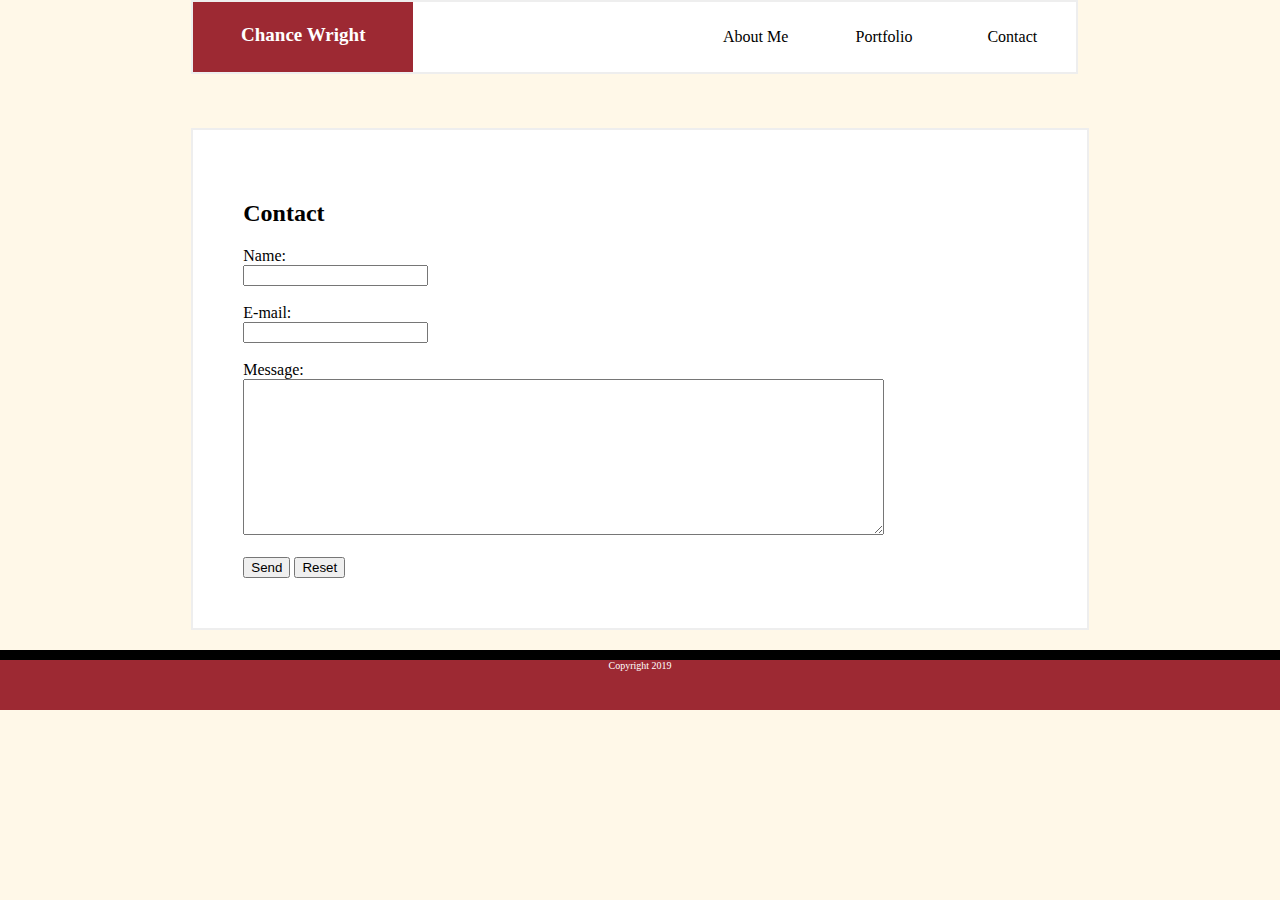
==== contact.html @ f9704d0f "Finished Homework 1" ====
<!DOCTYPE HTML>
<html>
    <head>
        <meta charset="UTF-8">
        <link rel="stylesheet" type="text/css" href="assets/css/style.css">
    </head>
    
    
    
    <body>
        <div class="wrapper">
           
            <div id="navbar">
                <a href="contact.html">Contact </a>
                <a href="portfolio.html">Portfolio </a>
                <a href="index.html">About Me</a>
                <div id="relative"><br>Chance Wright
                 
                </div>
                
            </div>
            
        
            <div class="content">
                    <h2>Contact</h2>
                    
                
                    <form action="mailto:cwright489@gmail.com" method="post" enctype="text/plain">
                        Name:<br>
                        <input type="text" name="name"><br><br>
                        E-mail:<br>
                        <input type="text" name="mail"><br><br>
                        Message:<br>
                        <textarea class="message-input" type="text" name="comment"></textarea><br><br>
                        <input type="submit" value="Send">
                        <input type="reset" value="Reset">
                        </form>
                        

            </div>
        </div>

        <footer>
            <div id="footer">
                Copyright 2019
            </div>
        </footer>
    </body>




</html>
---- assets/css/style.css ----
.wrapper {
    width: 71%;
    padding: 20px;
    align-content: center;
    margin: 0 auto;
    font-family: Verdana;

}

body {
    background-color: #FFF8E8;
}

img {
    padding: 10px 20px 10px 0px;
    height: 180px;
    width: 150px;
}


#navbar {
    background-color: white;
    position: fixed;
    top: 0;
    width: 69%;
    height: 70px;
    border: 2px solid;
    border-color: #eee;
    z-index: 1;

    
}

#navbar a {
    float: right;
    display: block;
    color: black;
    text-align: center;
    padding: 26px 20px;
    text-decoration: none;
    align-content: center;
    font-family: Verdana;
    width: 10%;
    

}

#navbar a:hover {
    background: #eee;
    color: black;

}



#relative {
    float: left;
    position: absolute;
    text-align: center;
    width: 220px;
    background-color: #9d2933;
    color: white;
    height: 70px;
    font-size: 19px;
    font-family: Verdana;
    font-weight: bold;
}

.content  {
    border: 2px solid;
    border-color: #eee;
    padding: 50px;
    margin-top: 100px;
    font-family: Verdana;
    background-color: white;

}


#footer {
    text-align: center;
    font-family: Verdana;
    font-size: 10px;
    position: absolute;
    left: 0;
    height: 50px;
    background-color: #9d2933;
    color: white;
    width: 100%;
    border-top: 10px solid;
    border-color: black;

}

.column {
    width: 26%;
    padding: 10%;
    float: left;
}

.column img {
    margin-top: 12px;
}

.row:after {
    content: "";
    display: table;
    clear: both;
}

.container{
    position: relative;
}

.textblock {
    position: absolute;
    bottom: 10px;
    right: 10px;
    background-color: #9d2933;
    color: white;
    padding-left: 20px;
    padding-right: 20px;
    margin-bottom: 20px;
    opacity: 80%;
    width: 76%;
    
}

.message-input {
    height: 150px;
    width: 80%;
}

@media screen and (max-width: 600px) {
    .wrapper {
      width: 400px;
      margin-top: 0;
    }
    
    #navbar {
        width: 400px;
        margin-top: 0;
    }

    #relative {
        width: 30%;
    }

    img {
        width: 150px;
        height: 150px;
    }

    .textblock {
        width: 70%;
    }
}
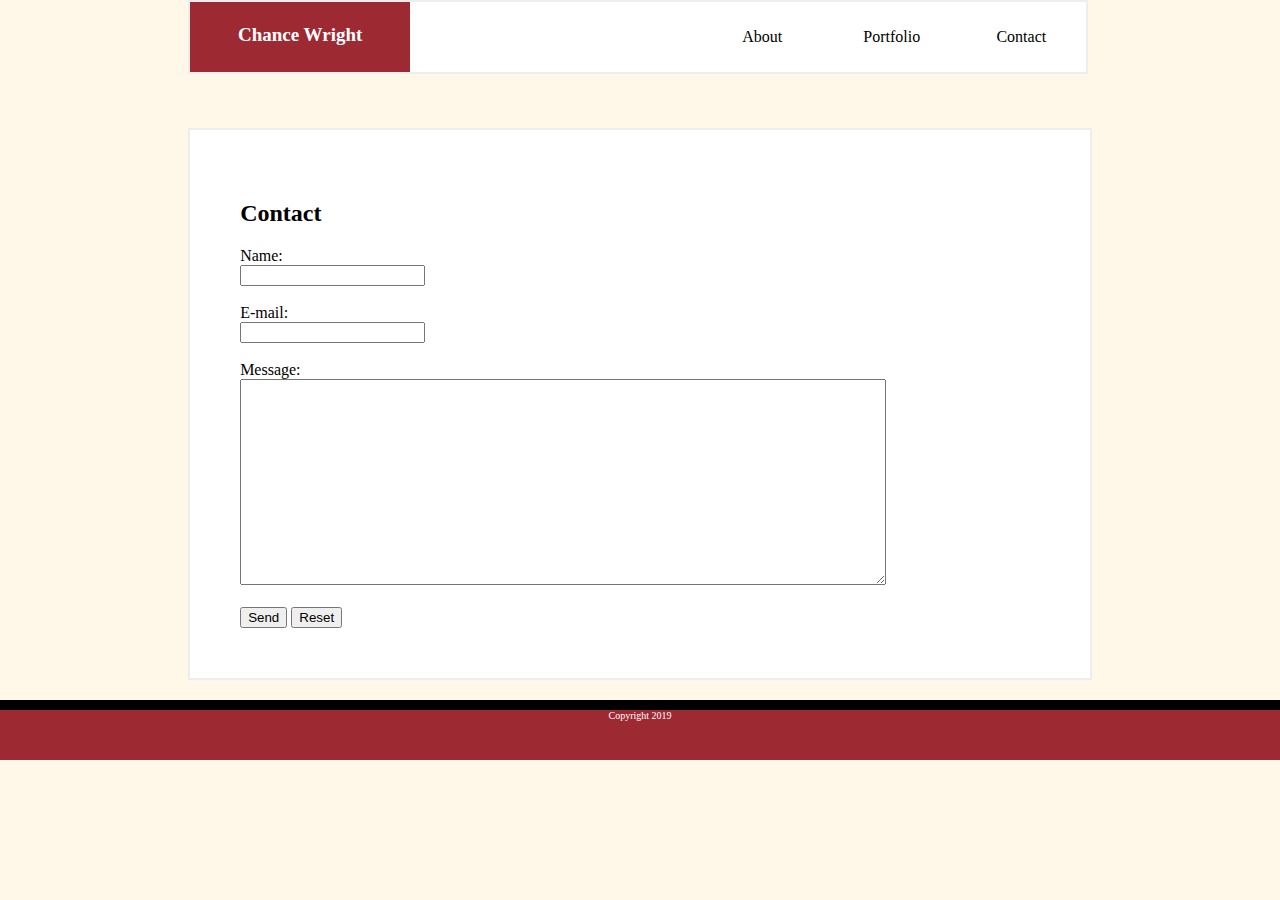
==== commit a5755342: "finished H1" ====
--- a/contact.html
+++ b/contact.html
@@ -13,7 +13,7 @@
             <div id="navbar">
                 <a href="contact.html">Contact </a>
                 <a href="portfolio.html">Portfolio </a>
-                <a href="index.html">About Me</a>
+                <a href="index.html">About</a>
                 <div id="relative"><br>Chance Wright
                  
                 </div>
--- a/assets/css/style.css
+++ b/assets/css/style.css
@@ -1,5 +1,5 @@
 .wrapper {
-    width: 71%;
+    width: 71.5%;
     padding: 20px;
     align-content: center;
     margin: 0 auto;
@@ -22,7 +22,7 @@
     background-color: white;
     position: fixed;
     top: 0;
-    width: 69%;
+    width: 70%;
     height: 70px;
     border: 2px solid;
     border-color: #eee;
@@ -127,7 +127,7 @@
 }
 
 .message-input {
-    height: 150px;
+    height: 200px;
     width: 80%;
 }
 
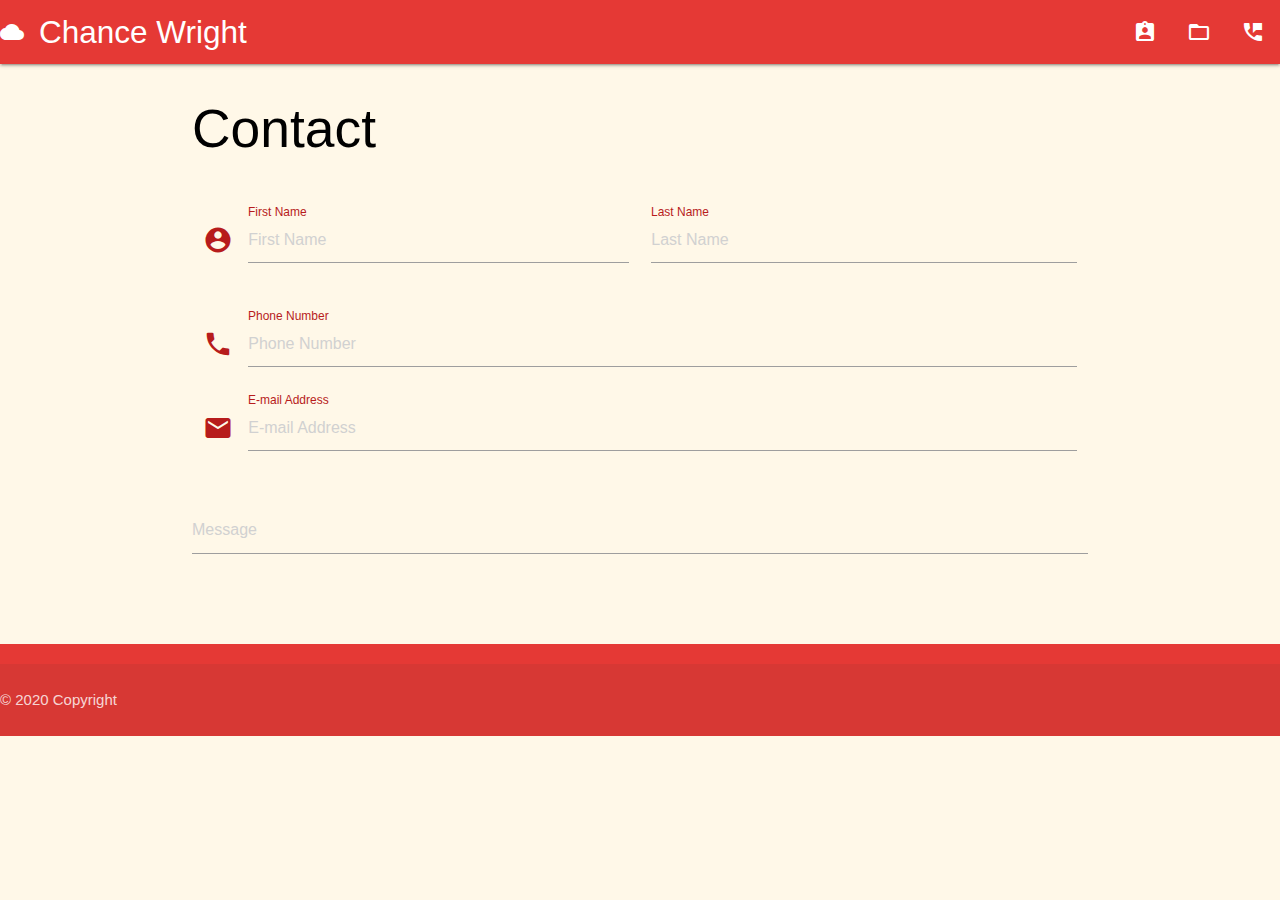
==== commit 33325b15: "updated css and added most recent projects" ====
--- a/contact.html
+++ b/contact.html
@@ -1,53 +1,95 @@
 <!DOCTYPE HTML>
 <html>
-    <head>
-        <meta charset="UTF-8">
-        <link rel="stylesheet" type="text/css" href="assets/css/style.css">
-    </head>
+  <head>
+    <meta charset="UTF-8">
+    <link rel="stylesheet" type="text/css" href="assets/css/style.css">
+    <!-- Compiled and minified CSS -->
+    <link rel="stylesheet" href="https://cdnjs.cloudflare.com/ajax/libs/materialize/1.0.0/css/materialize.min.css">
+    <link href="https://fonts.googleapis.com/icon?family=Material+Icons" rel="stylesheet">
+  </head>
+  <body>
+    <nav>
+      <div class="nav-wrapper #b71c1c red darken-1">
+        <a href="#!" class="brand-logo"><i class="material-icons">cloud</i>Chance Wright</a>
+        <ul class="right">
+          <li><a href="index.html"><i class="large material-icons">assignment_ind</i></a></li>
+          <li><a href="portfolio.html"><i class="large material-icons">folder_open</i></a></li>
+          <li><a href="contact.html"><i class="large material-icons">perm_phone_msg</i></a></li>
+        </ul>
+      </div>
+    </nav>
+        <body>
+    <!--Input form for contact-->
+    <div class="container">
+      <h2 class="black-text">Contact</h2>
+      <br>      
+        <div class="row">
+          <form class="col s12">
+            <div class="row">
+              <div class="input-field col s6 label-color-alternate">
+                <i class="material-icons prefix">account_circle</i>
+                <input placeholder="First Name" id="first_name" type="text" class="validate">
+                <label for="first_name">First Name</label>
+              </div>
+              <div class="input-field col s6">
+                <input placeholder="Last Name" id="last_name" type="text" class="validate">
+                <label for="last_name">Last Name</label>
+              </div>
+            </div>
+            <div class="row">
+              <div class="input-field col s12">
+                <i class="material-icons prefix">phone</i>
+                <input placeholder="Phone Number" id="phone" type="text" class="validate">
+                <label for="password">Phone Number</label>
+              </div>
+              <div class="input-field col s12">
+                <i class="material-icons prefix">email</i>
+                <input placeholder="E-mail Address" id="email" type="email" class="validate">
+                <label for="email">E-mail Address</label>
+              </div>
+            </div>
+            <div class="row">
+              <form class="col s12">
+                <div class="row">
+                  <div class="input-field col s12">
+                    <textarea placeholder="Message" id="textarea1" class="materialize-textarea"></textarea>
+                    
+                  </div>
+                </div>
+              </form>
+            </div>
+        </div>
+    </div>
+            
+                
+                
+                    
+                
+    
+    
+    <!--Copyright Footer-->
+    <footer class="page-footer #b71c1c red darken-1">
+        <div class="footer-copyright">
+            <p>© 2020 Copyright</p>
+        </div>
+      </footer>
+    <!-- Compiled and minified JavaScript -->
+    <script src="https://cdnjs.cloudflare.com/ajax/libs/materialize/1.0.0/js/materialize.min.js"></script>
+  </body>
+</html>
     
     
     
-    <body>
-        <div class="wrapper">
-           
-            <div id="navbar">
-                <a href="contact.html">Contact </a>
-                <a href="portfolio.html">Portfolio </a>
-                <a href="index.html">About</a>
-                <div id="relative"><br>Chance Wright
-                 
-                </div>
-                
-            </div>
-            
-        
-            <div class="content">
-                    <h2>Contact</h2>
-                    
-                
-                    <form action="mailto:cwright489@gmail.com" method="post" enctype="text/plain">
-                        Name:<br>
-                        <input type="text" name="name"><br><br>
-                        E-mail:<br>
-                        <input type="text" name="mail"><br><br>
-                        Message:<br>
-                        <textarea class="message-input" type="text" name="comment"></textarea><br><br>
-                        <input type="submit" value="Send">
-                        <input type="reset" value="Reset">
-                        </form>
-                        
-
-            </div>
-        </div>
-
-        <footer>
-            <div id="footer">
-                Copyright 2019
-            </div>
-        </footer>
-    </body>
 
 
 
 
-</html>+            
+
+             
+            
+           
+            
+        
+                    
+                
--- a/assets/css/style.css
+++ b/assets/css/style.css
@@ -1,10 +1,5 @@
-.wrapper {
-    width: 71.5%;
-    padding: 20px;
-    align-content: center;
-    margin: 0 auto;
-    font-family: Verdana;
-
+p {
+    text-align: center;
 }
 
 body {
@@ -13,25 +8,58 @@
 
 img {
     padding: 10px 20px 10px 0px;
-    height: 180px;
-    width: 150px;
+    height: 250.17px;
+    width: 200.31px;
+}
+
+.card
+{
+     margin: 2rem !important;
+}
+
+/* label color */
+.input-field label {
+    color: #b71c1c !important;
+  }
+  /* label focus color */
+  .input-field input[type=text]:focus + label {
+    color: #b71c1c !important;
+  }
+  /* label underline focus color */
+  .input-field input[type=text]:focus + label {
+    color: #b71c1c !important;
+  }
+  /* valid color */
+  .row .input-field input:focus {
+    border-bottom: 1px solid #b71c1c !important;
+    box-shadow: 0 1px 0 0 #b71c1c !important;
+    color: #b71c1c !important;
+  }
+  /* invalid color */
+  .row .input-field input:invalid {
+    border-bottom: 1px solid #b71c1c !important;
+    box-shadow: 0 1px 0 0 #b71c1c !important;
+    color: #b71c1c !important;
+  }
+  /* icon prefix focus color */
+  .input-field .materialize-textarea .prefix.active {
+    color: #b71c1c !important;
+  }
+  .input-field {
+    color:#b71c1c !important;
+  }  
+
+  div.row > div.input-field.label-color-alternate > input+label.active {
+    color: #b71c1c !important;
+}
+.icon-red {
+    color:#b71c1c !important;
 }
 
 
-#navbar {
-    background-color: white;
-    position: fixed;
-    top: 0;
-    width: 70%;
-    height: 70px;
-    border: 2px solid;
-    border-color: #eee;
-    z-index: 1;
 
-    
-}
 
-#navbar a {
+/*#navbar a {
     float: right;
     display: block;
     color: black;
@@ -75,9 +103,9 @@
     background-color: white;
 
 }
+*/
 
-
-#footer {
+/*#footer {
     text-align: center;
     font-family: Verdana;
     font-size: 10px;
@@ -131,6 +159,15 @@
     width: 80%;
 }
 
+.imageResolved img{
+    object-fit: cover;
+}
+
+.material-icons {
+    font-family: 'Material icons';
+    font-size: 24px;
+}
+
 @media screen and (max-width: 600px) {
     .wrapper {
       width: 400px;
